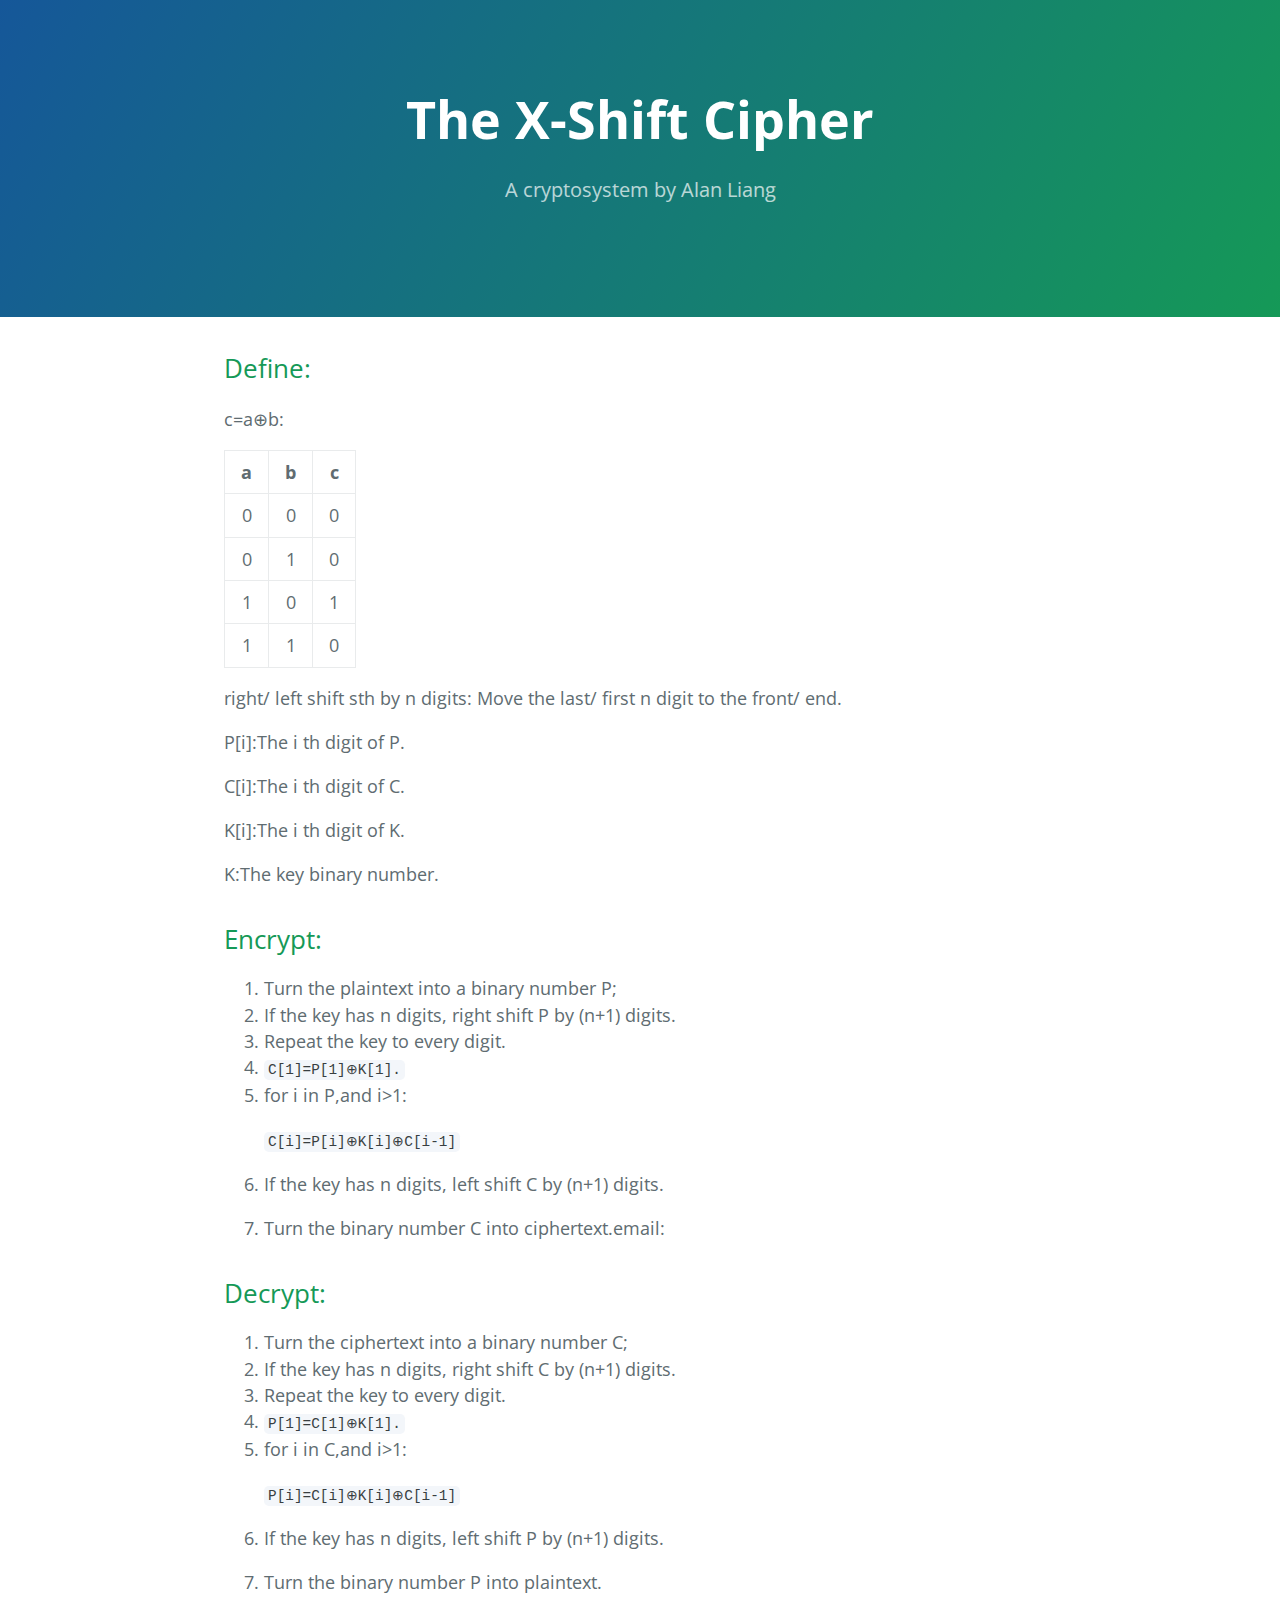
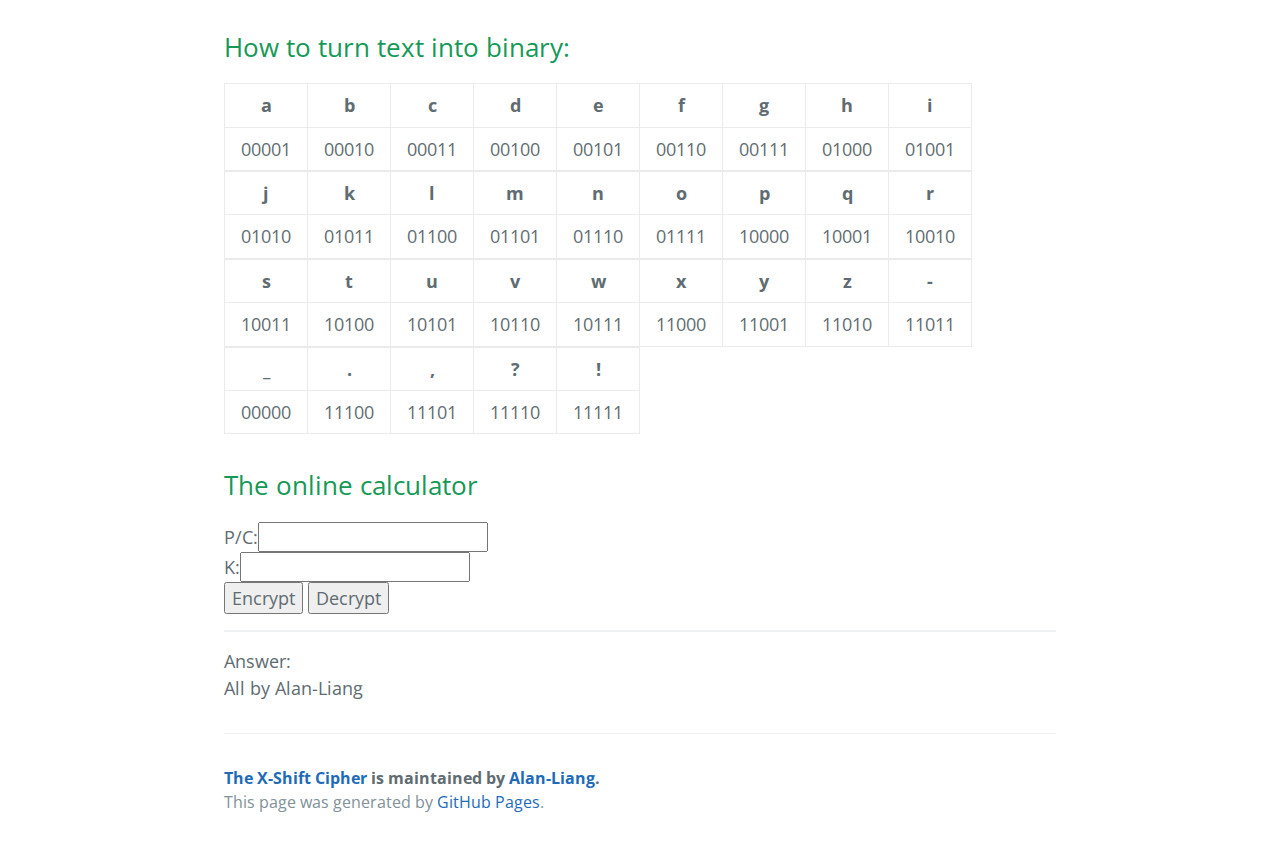
==== index.html @ 36de72b9 "Update index.html" ====
<!DOCTYPE html>
<html lang="en-us">
  <head>
    <meta charset="UTF-8">
    <title>The X-Shift Cipher by Alan-Liang</title>
    <meta name="viewport" content="width=device-width, initial-scale=1">
    <link rel="stylesheet" type="text/css" href="stylesheets/normalize.css" media="screen">
    <link href='https://fonts.googleapis.com/css?family=Open+Sans:400,700' rel='stylesheet' type='text/css'>
    <link rel="stylesheet" type="text/css" href="stylesheets/stylesheet.css" media="screen">
    <link rel="stylesheet" type="text/css" href="stylesheets/github-light.css" media="screen">
  </head>
  <body>
    <section class="page-header">
      <h1 class="project-name">The X-Shift Cipher</h1>
      <h2 class="project-tagline">A cryptosystem by Alan Liang</h2>
      

</section>
    <section class="main-content">
      <h2>
<a id="define" class="anchor" href="#define" aria-hidden="true"><span aria-hidden="true" class="octicon octicon-link"></span></a>Define:</h2>

<p>c=a⊕b:</p>

<table>
<thead>
<tr>
<th align="center">a</th>
<th align="center">b</th>
<th align="center">c</th>
</tr>
</thead>
<tbody>
<tr>
<td align="center">0</td>
<td align="center">0</td>
<td align="center">0</td>
</tr>
<tr>
<td align="center">0</td>
<td align="center">1</td>
<td align="center">0</td>
</tr>
<tr>
<td align="center">1</td>
<td align="center">0</td>
<td align="center">1</td>
</tr>
<tr>
<td align="center">1</td>
<td align="center">1</td>
<td align="center">0</td>
</tr>
</tbody>
</table>

<p>right/ left shift sth by n digits: Move the last/ first n digit to the front/ end.</p>

<p>P[i]:The i th digit of P.</p>

<p>C[i]:The i th digit of C.</p>

<p>K[i]:The i th digit of K.</p>

<p>K:The key binary number.</p>

<h2>
<a id="encrypt" class="anchor" href="#encrypt" aria-hidden="true"><span aria-hidden="true" class="octicon octicon-link"></span></a>Encrypt:</h2>

<ol>
<li>Turn the plaintext into a binary number P;</li>
<li>If the key has n digits, right shift P by (n+1) digits.</li>
<li>Repeat the key to every digit.</li>
<li><code>C[1]=P[1]⊕K[1].</code></li>
<li>
<p>for i in P,and i&gt;1:</p>

<p><code>C[i]=P[i]⊕K[i]⊕C[i-1]</code></p>
</li>
<li><p>If the key has n digits, left shift C by (n+1) digits.</p></li>
<li>Turn the binary number C into ciphertext.email: </li>
</ol>

<h2>
<a id="decrypt" class="anchor" href="#decrypt" aria-hidden="true"><span aria-hidden="true" class="octicon octicon-link"></span></a>Decrypt:</h2>

<ol>
<li>Turn the ciphertext into a binary number C;</li>
<li>If the key has n digits, right shift C by (n+1) digits.</li>
<li>Repeat the key to every digit.</li>
<li><code>P[1]=C[1]⊕K[1].</code></li>
<li>
<p>for i in C,and i&gt;1:</p>

<p><code>P[i]=C[i]⊕K[i]⊕C[i-1]</code></p>
</li>
<li><p>If the key has n digits, left shift P by (n+1) digits.</p></li>
<li>Turn the binary number P into plaintext.</li>
</ol>

<h2>
<a id="how-to-turn-text-into-binary" class="anchor" href="#how-to-turn-text-into-binary" aria-hidden="true"><span aria-hidden="true" class="octicon octicon-link"></span></a>How to turn text into binary:</h2>

<table>
<thead>
<tr>
<th align="center">a</th>
<th align="center">b</th>
<th align="center">c</th>
<th align="center">d</th>
<th align="center">e</th>
<th align="center">f</th>
<th align="center">g</th>
<th align="center">h</th>
<th align="center">i</th>
</tr>
</thead>
<tbody>
<tr>
<td align="center">00001</td>
<td align="center">00010</td>
<td align="center">00011</td>
<td align="center">00100</td>
<td align="center">00101</td>
<td align="center">00110</td>
<td align="center">00111</td>
<td align="center">01000</td>
<td align="center">01001</td>
</tr>
</tbody>
</table>

<table>
<thead>
<tr>
<th align="center">j</th>
<th align="center">k</th>
<th align="center">l</th>
<th align="center">m</th>
<th align="center">n</th>
<th align="center">o</th>
<th align="center">p</th>
<th align="center">q</th>
<th align="center">r</th>
</tr>
</thead>
<tbody>
<tr>
<td align="center">01010</td>
<td align="center">01011</td>
<td align="center">01100</td>
<td align="center">01101</td>
<td align="center">01110</td>
<td align="center">01111</td>
<td align="center">10000</td>
<td align="center">10001</td>
<td align="center">10010</td>
</tr>
</tbody>
</table>

<table>
<thead>
<tr>
<th align="center">s</th>
<th align="center">t</th>
<th align="center">u</th>
<th align="center">v</th>
<th align="center">w</th>
<th align="center">x</th>
<th align="center">y</th>
<th align="center">z</th>
<th align="center">-</th>
</tr>
</thead>
<tbody>
<tr>
<td align="center">10011</td>
<td align="center">10100</td>
<td align="center">10101</td>
<td align="center">10110</td>
<td align="center">10111</td>
<td align="center">11000</td>
<td align="center">11001</td>
<td align="center">11010</td>
<td align="center">11011</td>
</tr>
</tbody>
</table>

<table>
<thead>
<tr>
<th align="center">_</th>
<th align="center">.</th>
<th align="center">,</th>
<th align="center">?</th>
<th align="center">!</th>
</tr>
</thead>
<tbody>
<tr>
<td align="center">00000</td>
<td align="center">11100</td>
<td align="center">11101</td>
<td align="center">11110</td>
<td align="center">11111</td>
</tr>
</tbody>
</table>

<h2>
<a id="the-online-calculator" class="anchor" href="#the-online-calculator" aria-hidden="true"><span aria-hidden="true" class="octicon octicon-link"></span></a>The online calculator</h2>

P/C:<input id="ipta"><br />
K:<input id="iptb"><br />
<button id="enc">Encrypt</button>
<button id="dec">Decrypt</button><br /><hr />

Answer:
<br />
<span id="answ">
All by Alan-Liang
</span>

      <footer class="site-footer">
        <span class="site-footer-owner"><a href="https://github.com/Alan-Liang/crypto">The X-Shift Cipher</a> is maintained by <a href="https://github.com/Alan-Liang">Alan-Liang</a>.</span>

        <span class="site-footer-credits">This page was generated by <a href="https://pages.github.com">GitHub Pages</a>.</span>
      </footer>

    </section>

<script src="cryptocore.js">
</script>
  
  </body>
</html>
---- stylesheets/stylesheet.css ----
* {
  box-sizing: border-box; }

body {
  padding: 0;
  margin: 0;
  font-family: "Open Sans", "Helvetica Neue", Helvetica, Arial, sans-serif;
  font-size: 16px;
  line-height: 1.5;
  color: #606c71; }

a {
  color: #1e6bb8;
  text-decoration: none; }
  a:hover {
    text-decoration: underline; }

.btn {
  display: inline-block;
  margin-bottom: 1rem;
  color: rgba(255, 255, 255, 0.7);
  background-color: rgba(255, 255, 255, 0.08);
  border-color: rgba(255, 255, 255, 0.2);
  border-style: solid;
  border-width: 1px;
  border-radius: 0.3rem;
  transition: color 0.2s, background-color 0.2s, border-color 0.2s; }
  .btn + .btn {
    margin-left: 1rem; }

.btn:hover {
  color: rgba(255, 255, 255, 0.8);
  text-decoration: none;
  background-color: rgba(255, 255, 255, 0.2);
  border-color: rgba(255, 255, 255, 0.3); }

@media screen and (min-width: 64em) {
  .btn {
    padding: 0.75rem 1rem; } }

@media screen and (min-width: 42em) and (max-width: 64em) {
  .btn {
    padding: 0.6rem 0.9rem;
    font-size: 0.9rem; } }

@media screen and (max-width: 42em) {
  .btn {
    display: block;
    width: 100%;
    padding: 0.75rem;
    font-size: 0.9rem; }
    .btn + .btn {
      margin-top: 1rem;
      margin-left: 0; } }

.page-header {
  color: #fff;
  text-align: center;
  background-color: #159957;
  background-image: linear-gradient(120deg, #155799, #159957); }

@media screen and (min-width: 64em) {
  .page-header {
    padding: 5rem 6rem; } }

@media screen and (min-width: 42em) and (max-width: 64em) {
  .page-header {
    padding: 3rem 4rem; } }

@media screen and (max-width: 42em) {
  .page-header {
    padding: 2rem 1rem; } }

.project-name {
  margin-top: 0;
  margin-bottom: 0.1rem; }

@media screen and (min-width: 64em) {
  .project-name {
    font-size: 3.25rem; } }

@media screen and (min-width: 42em) and (max-width: 64em) {
  .project-name {
    font-size: 2.25rem; } }

@media screen and (max-width: 42em) {
  .project-name {
    font-size: 1.75rem; } }

.project-tagline {
  margin-bottom: 2rem;
  font-weight: normal;
  opacity: 0.7; }

@media screen and (min-width: 64em) {
  .project-tagline {
    font-size: 1.25rem; } }

@media screen and (min-width: 42em) and (max-width: 64em) {
  .project-tagline {
    font-size: 1.15rem; } }

@media screen and (max-width: 42em) {
  .project-tagline {
    font-size: 1rem; } }

.main-content :first-child {
  margin-top: 0; }
.main-content img {
  max-width: 100%; }
.main-content h1, .main-content h2, .main-content h3, .main-content h4, .main-content h5, .main-content h6 {
  margin-top: 2rem;
  margin-bottom: 1rem;
  font-weight: normal;
  color: #159957; }
.main-content p {
  margin-bottom: 1em; }
.main-content code {
  padding: 2px 4px;
  font-family: Consolas, "Liberation Mono", Menlo, Courier, monospace;
  font-size: 0.9rem;
  color: #383e41;
  background-color: #f3f6fa;
  border-radius: 0.3rem; }
.main-content pre {
  padding: 0.8rem;
  margin-top: 0;
  margin-bottom: 1rem;
  font: 1rem Consolas, "Liberation Mono", Menlo, Courier, monospace;
  color: #567482;
  word-wrap: normal;
  background-color: #f3f6fa;
  border: solid 1px #dce6f0;
  border-radius: 0.3rem; }
  .main-content pre > code {
    padding: 0;
    margin: 0;
    font-size: 0.9rem;
    color: #567482;
    word-break: normal;
    white-space: pre;
    background: transparent;
    border: 0; }
.main-content .highlight {
  margin-bottom: 1rem; }
  .main-content .highlight pre {
    margin-bottom: 0;
    word-break: normal; }
.main-content .highlight pre, .main-content pre {
  padding: 0.8rem;
  overflow: auto;
  font-size: 0.9rem;
  line-height: 1.45;
  border-radius: 0.3rem; }
.main-content pre code, .main-content pre tt {
  display: inline;
  max-width: initial;
  padding: 0;
  margin: 0;
  overflow: initial;
  line-height: inherit;
  word-wrap: normal;
  background-color: transparent;
  border: 0; }
  .main-content pre code:before, .main-content pre code:after, .main-content pre tt:before, .main-content pre tt:after {
    content: normal; }
.main-content ul, .main-content ol {
  margin-top: 0; }
.main-content blockquote {
  padding: 0 1rem;
  margin-left: 0;
  color: #819198;
  border-left: 0.3rem solid #dce6f0; }
  .main-content blockquote > :first-child {
    margin-top: 0; }
  .main-content blockquote > :last-child {
    margin-bottom: 0; }
.main-content table {
  display: block;
  width: 100%;
  overflow: auto;
  word-break: normal;
  word-break: keep-all; }
  .main-content table th {
    font-weight: bold; }
  .main-content table th, .main-content table td {
    padding: 0.5rem 1rem;
    border: 1px solid #e9ebec; }
.main-content dl {
  padding: 0; }
  .main-content dl dt {
    padding: 0;
    margin-top: 1rem;
    font-size: 1rem;
    font-weight: bold; }
  .main-content dl dd {
    padding: 0;
    margin-bottom: 1rem; }
.main-content hr {
  height: 2px;
  padding: 0;
  margin: 1rem 0;
  background-color: #eff0f1;
  border: 0; }

@media screen and (min-width: 64em) {
  .main-content {
    max-width: 64rem;
    padding: 2rem 6rem;
    margin: 0 auto;
    font-size: 1.1rem; } }

@media screen and (min-width: 42em) and (max-width: 64em) {
  .main-content {
    padding: 2rem 4rem;
    font-size: 1.1rem; } }

@media screen and (max-width: 42em) {
  .main-content {
    padding: 2rem 1rem;
    font-size: 1rem; } }

.site-footer {
  padding-top: 2rem;
  margin-top: 2rem;
  border-top: solid 1px #eff0f1; }

.site-footer-owner {
  display: block;
  font-weight: bold; }

.site-footer-credits {
  color: #819198; }

@media screen and (min-width: 64em) {
  .site-footer {
    font-size: 1rem; } }

@media screen and (min-width: 42em) and (max-width: 64em) {
  .site-footer {
    font-size: 1rem; } }

@media screen and (max-width: 42em) {
  .site-footer {
    font-size: 0.9rem; } }
---- stylesheets/github-light.css ----
/*
The MIT License (MIT)

Copyright (c) 2016 GitHub, Inc.

Permission is hereby granted, free of charge, to any person obtaining a copy
of this software and associated documentation files (the "Software"), to deal
in the Software without restriction, including without limitation the rights
to use, copy, modify, merge, publish, distribute, sublicense, and/or sell
copies of the Software, and to permit persons to whom the Software is
furnished to do so, subject to the following conditions:

The above copyright notice and this permission notice shall be included in all
copies or substantial portions of the Software.

THE SOFTWARE IS PROVIDED "AS IS", WITHOUT WARRANTY OF ANY KIND, EXPRESS OR
IMPLIED, INCLUDING BUT NOT LIMITED TO THE WARRANTIES OF MERCHANTABILITY,
FITNESS FOR A PARTICULAR PURPOSE AND NONINFRINGEMENT. IN NO EVENT SHALL THE
AUTHORS OR COPYRIGHT HOLDERS BE LIABLE FOR ANY CLAIM, DAMAGES OR OTHER
LIABILITY, WHETHER IN AN ACTION OF CONTRACT, TORT OR OTHERWISE, ARISING FROM,
OUT OF OR IN CONNECTION WITH THE SOFTWARE OR THE USE OR OTHER DEALINGS IN THE
SOFTWARE.

*/

.pl-c /* comment */ {
  color: #969896;
}

.pl-c1 /* constant, variable.other.constant, support, meta.property-name, support.constant, support.variable, meta.module-reference, markup.raw, meta.diff.header */,
.pl-s .pl-v /* string variable */ {
  color: #0086b3;
}

.pl-e /* entity */,
.pl-en /* entity.name */ {
  color: #795da3;
}

.pl-smi /* variable.parameter.function, storage.modifier.package, storage.modifier.import, storage.type.java, variable.other */,
.pl-s .pl-s1 /* string source */ {
  color: #333;
}

.pl-ent /* entity.name.tag */ {
  color: #63a35c;
}

.pl-k /* keyword, storage, storage.type */ {
  color: #a71d5d;
}

.pl-s /* string */,
.pl-pds /* punctuation.definition.string, string.regexp.character-class */,
.pl-s .pl-pse .pl-s1 /* string punctuation.section.embedded source */,
.pl-sr /* string.regexp */,
.pl-sr .pl-cce /* string.regexp constant.character.escape */,
.pl-sr .pl-sre /* string.regexp source.ruby.embedded */,
.pl-sr .pl-sra /* string.regexp string.regexp.arbitrary-repitition */ {
  color: #183691;
}

.pl-v /* variable */ {
  color: #ed6a43;
}

.pl-id /* invalid.deprecated */ {
  color: #b52a1d;
}

.pl-ii /* invalid.illegal */ {
  color: #f8f8f8;
  background-color: #b52a1d;
}

.pl-sr .pl-cce /* string.regexp constant.character.escape */ {
  font-weight: bold;
  color: #63a35c;
}

.pl-ml /* markup.list */ {
  color: #693a17;
}

.pl-mh /* markup.heading */,
.pl-mh .pl-en /* markup.heading entity.name */,
.pl-ms /* meta.separator */ {
  font-weight: bold;
  color: #1d3e81;
}

.pl-mq /* markup.quote */ {
  color: #008080;
}

.pl-mi /* markup.italic */ {
  font-style: italic;
  color: #333;
}

.pl-mb /* markup.bold */ {
  font-weight: bold;
  color: #333;
}

.pl-md /* markup.deleted, meta.diff.header.from-file */ {
  color: #bd2c00;
  background-color: #ffecec;
}

.pl-mi1 /* markup.inserted, meta.diff.header.to-file */ {
  color: #55a532;
  background-color: #eaffea;
}

.pl-mdr /* meta.diff.range */ {
  font-weight: bold;
  color: #795da3;
}

.pl-mo /* meta.output */ {
  color: #1d3e81;
}
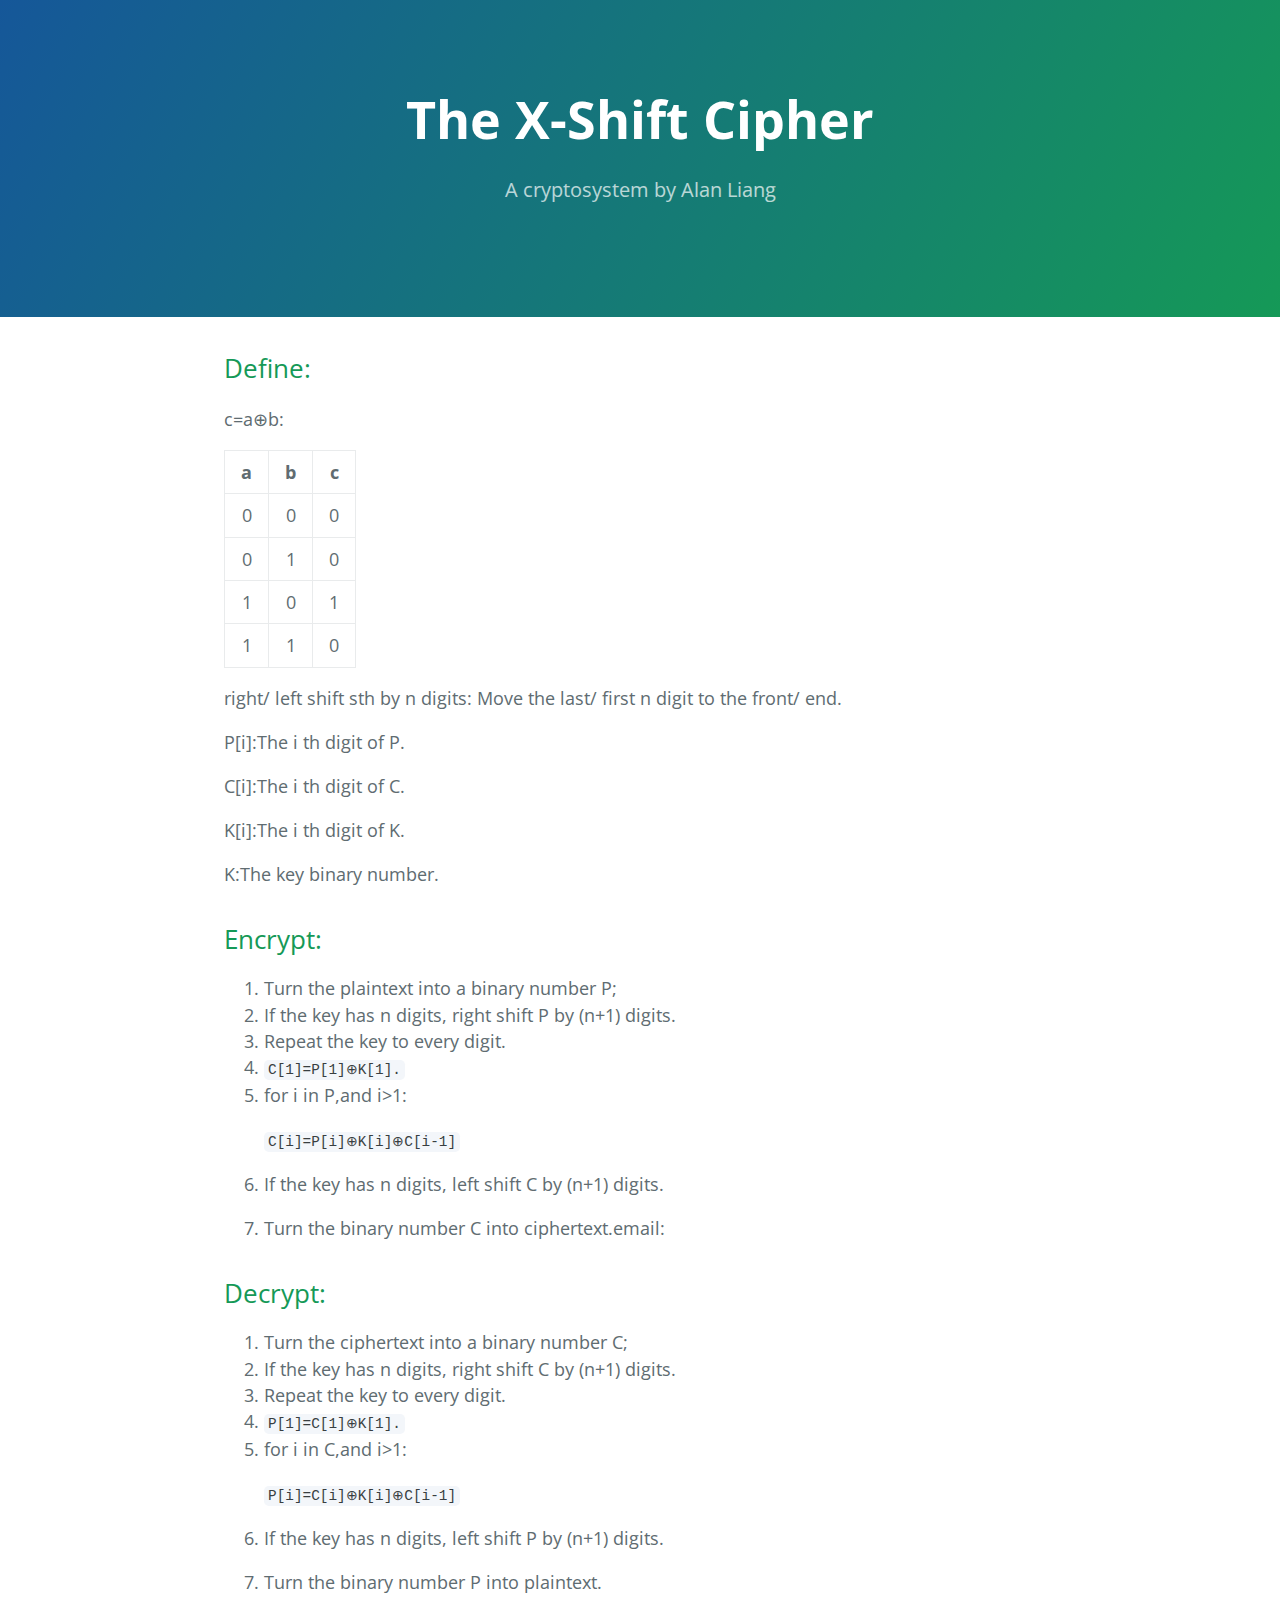
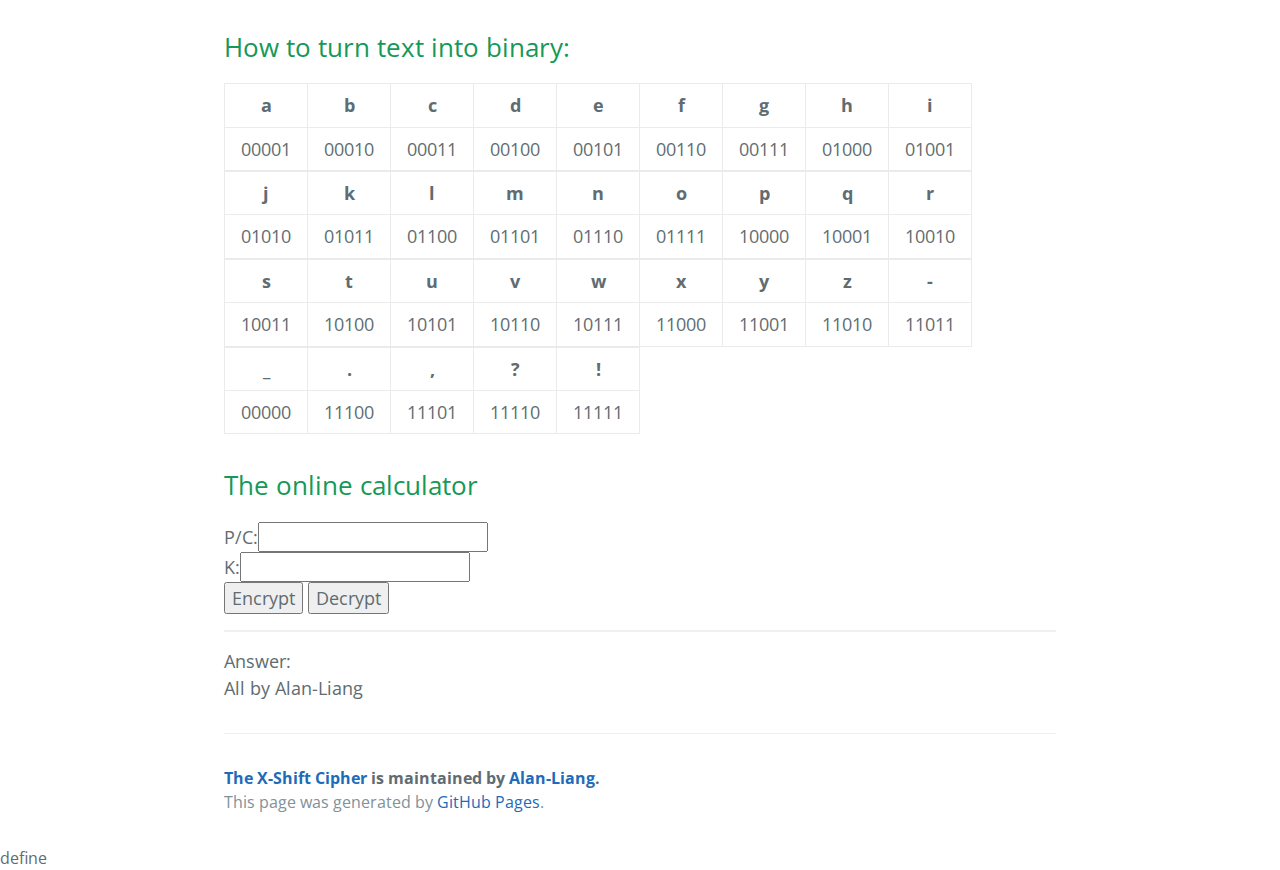
==== commit 0bacc9d5: "Update index.html" ====
--- a/index.html
+++ b/index.html
@@ -3,7 +3,7 @@
   <head>
     <meta charset="UTF-8">
     <title>The X-Shift Cipher by Alan-Liang</title>
-    <meta name="viewport" content="width=device-width, initial-scale=1">
+    <meta name="viewport" content="width=670, initial-scale=1">
     <link rel="stylesheet" type="text/css" href="stylesheets/normalize.css" media="screen">
     <link href='https://fonts.googleapis.com/css?family=Open+Sans:400,700' rel='stylesheet' type='text/css'>
     <link rel="stylesheet" type="text/css" href="stylesheets/stylesheet.css" media="screen">
@@ -236,3 +236,4 @@
   
   </body>
 </html>
+define
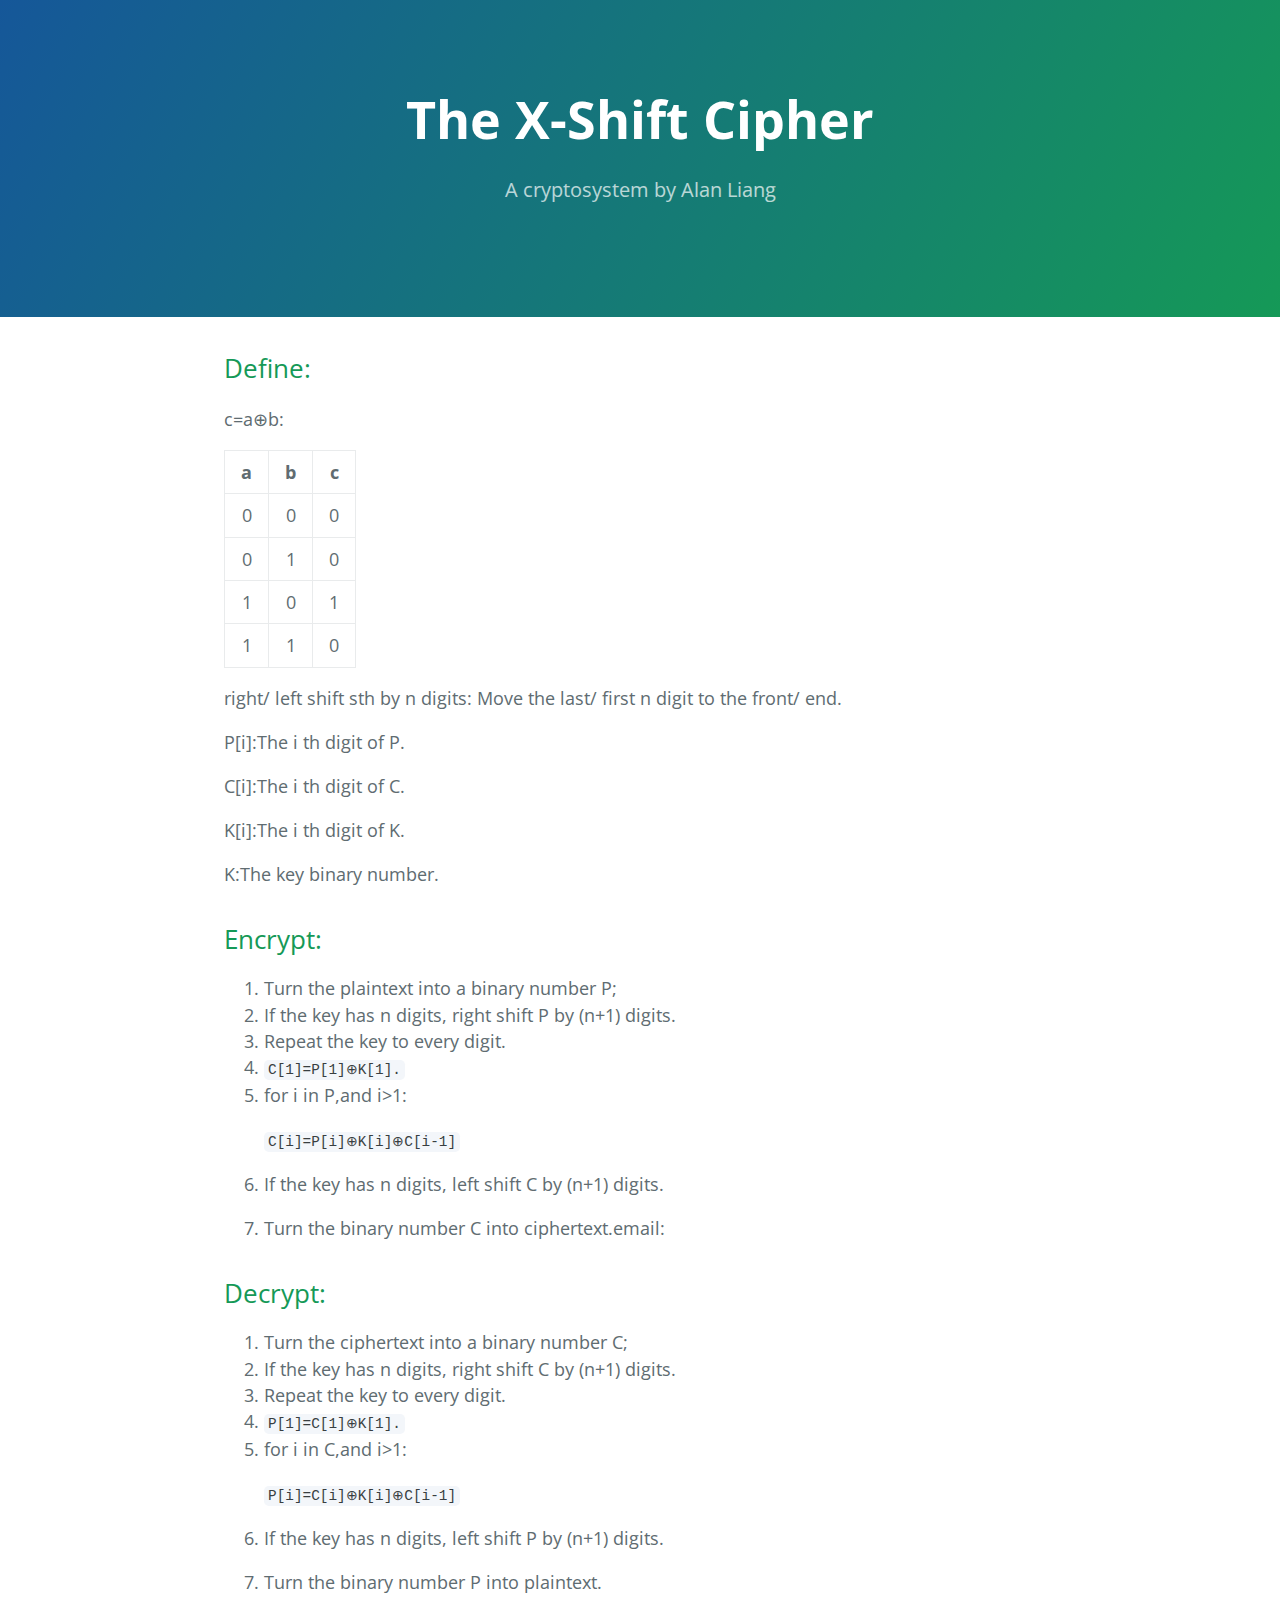
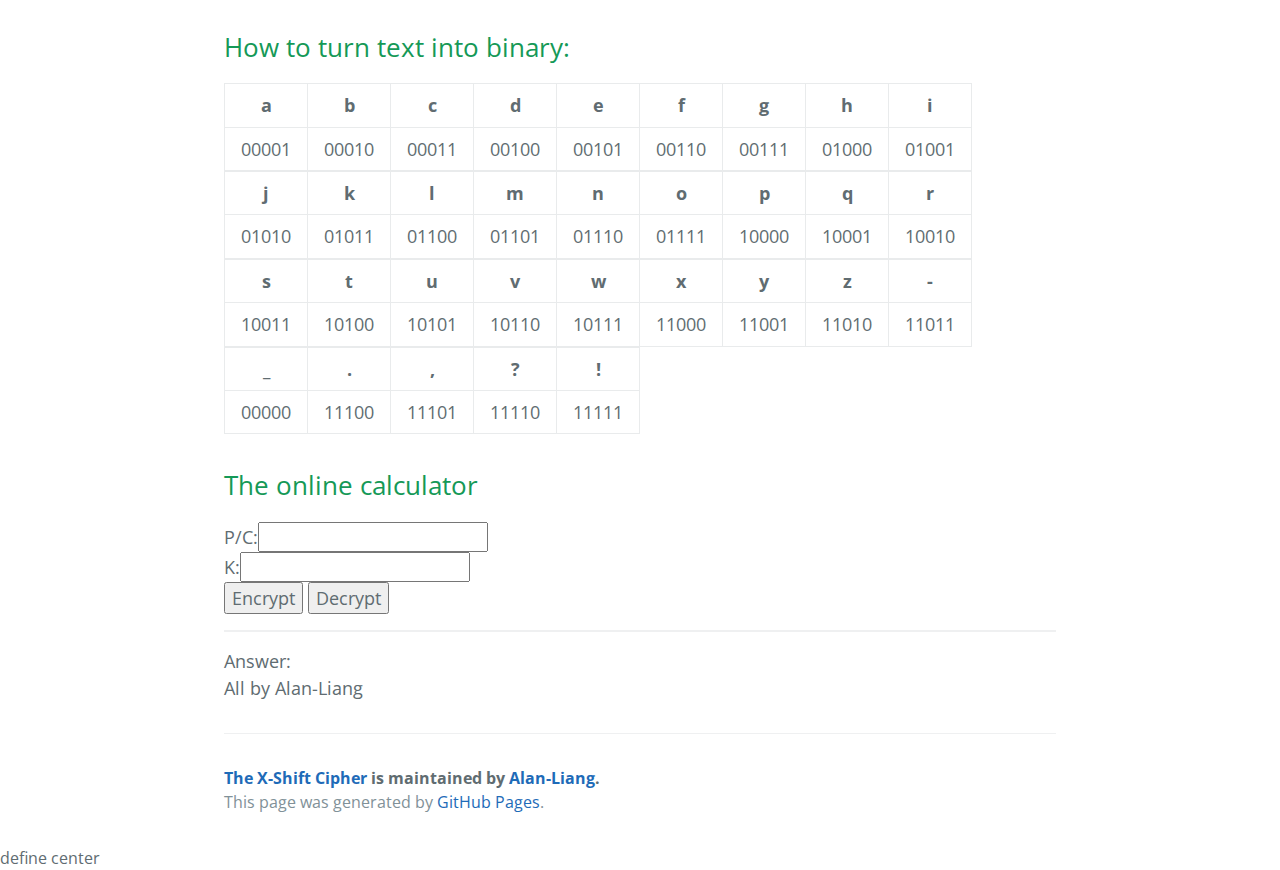
==== commit 40b96ede: "Update index.html" ====
--- a/index.html
+++ b/index.html
@@ -3,7 +3,7 @@
   <head>
     <meta charset="UTF-8">
     <title>The X-Shift Cipher by Alan-Liang</title>
-    <meta name="viewport" content="width=670, initial-scale=1">
+    <meta name="viewport" content="width=700, initial-scale=1.5">
     <link rel="stylesheet" type="text/css" href="stylesheets/normalize.css" media="screen">
     <link href='https://fonts.googleapis.com/css?family=Open+Sans:400,700' rel='stylesheet' type='text/css'>
     <link rel="stylesheet" type="text/css" href="stylesheets/stylesheet.css" media="screen">
@@ -237,3 +237,4 @@
   </body>
 </html>
 define
+center
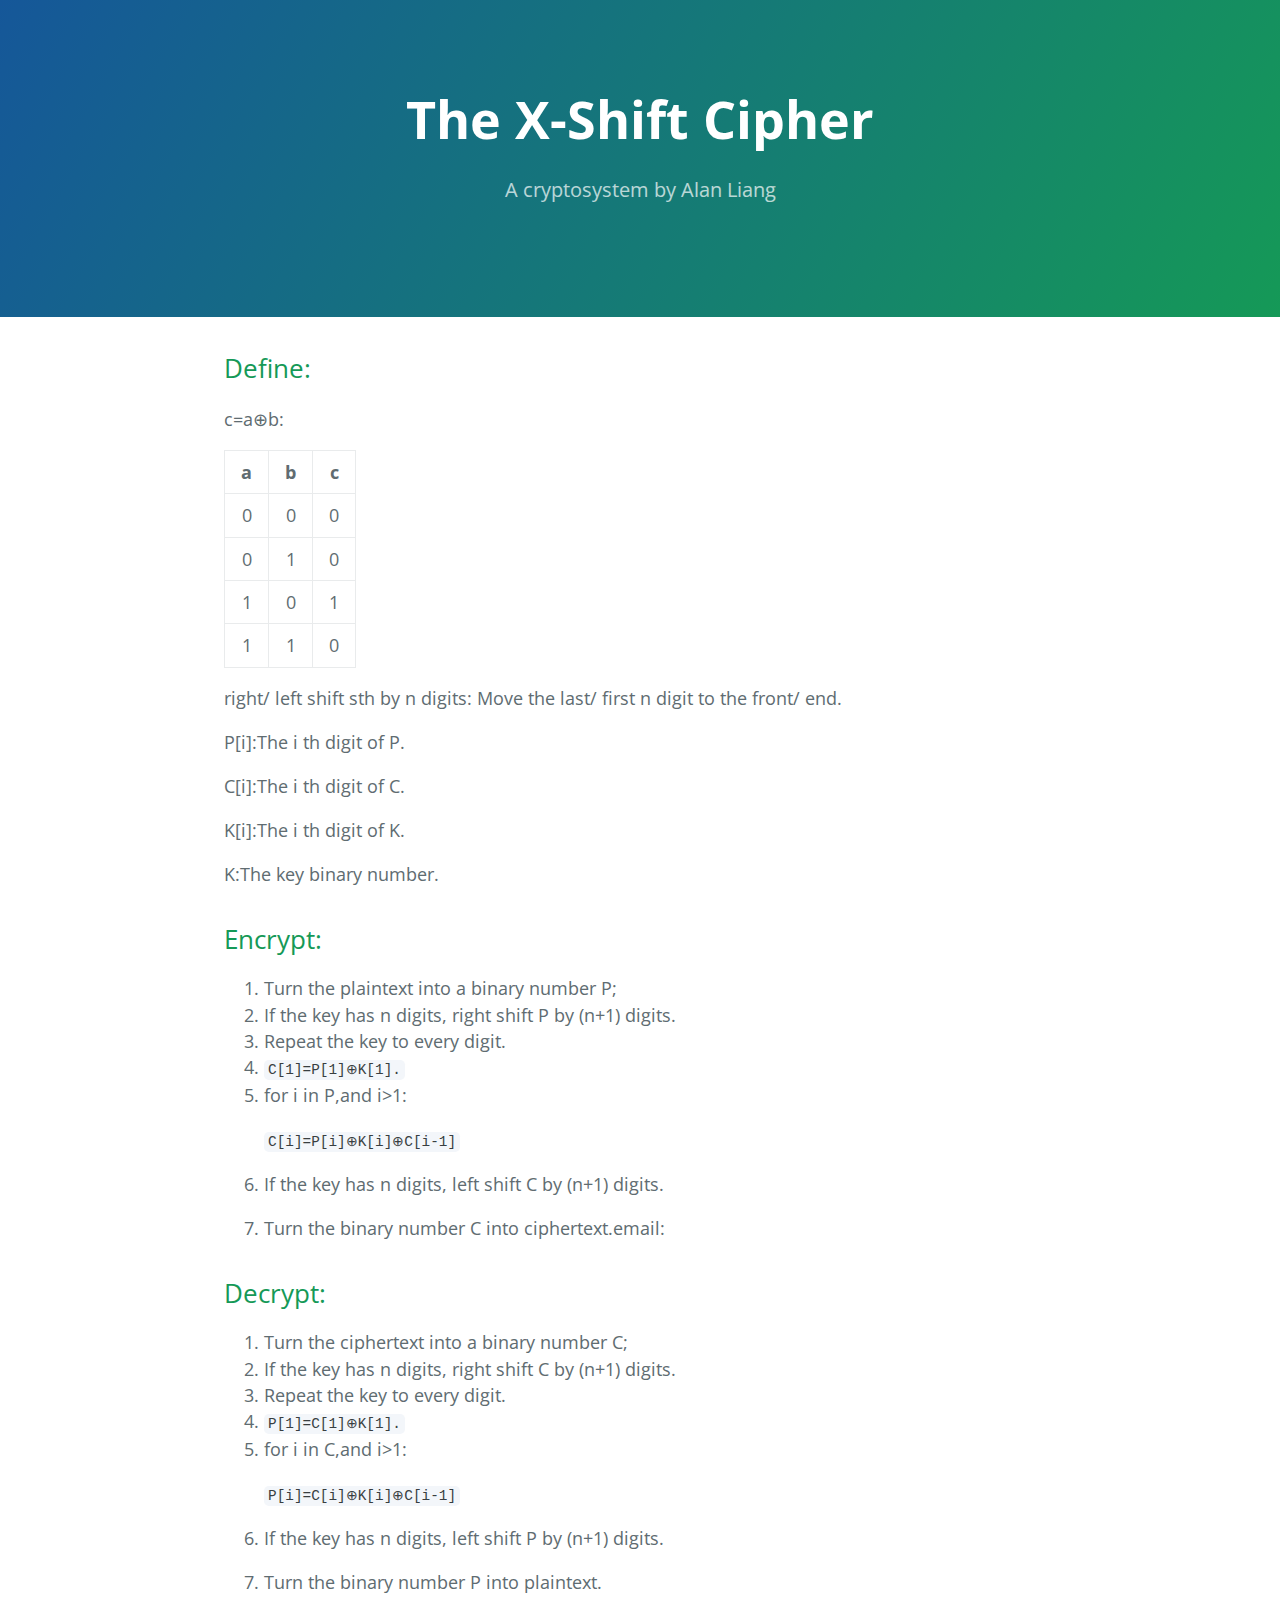
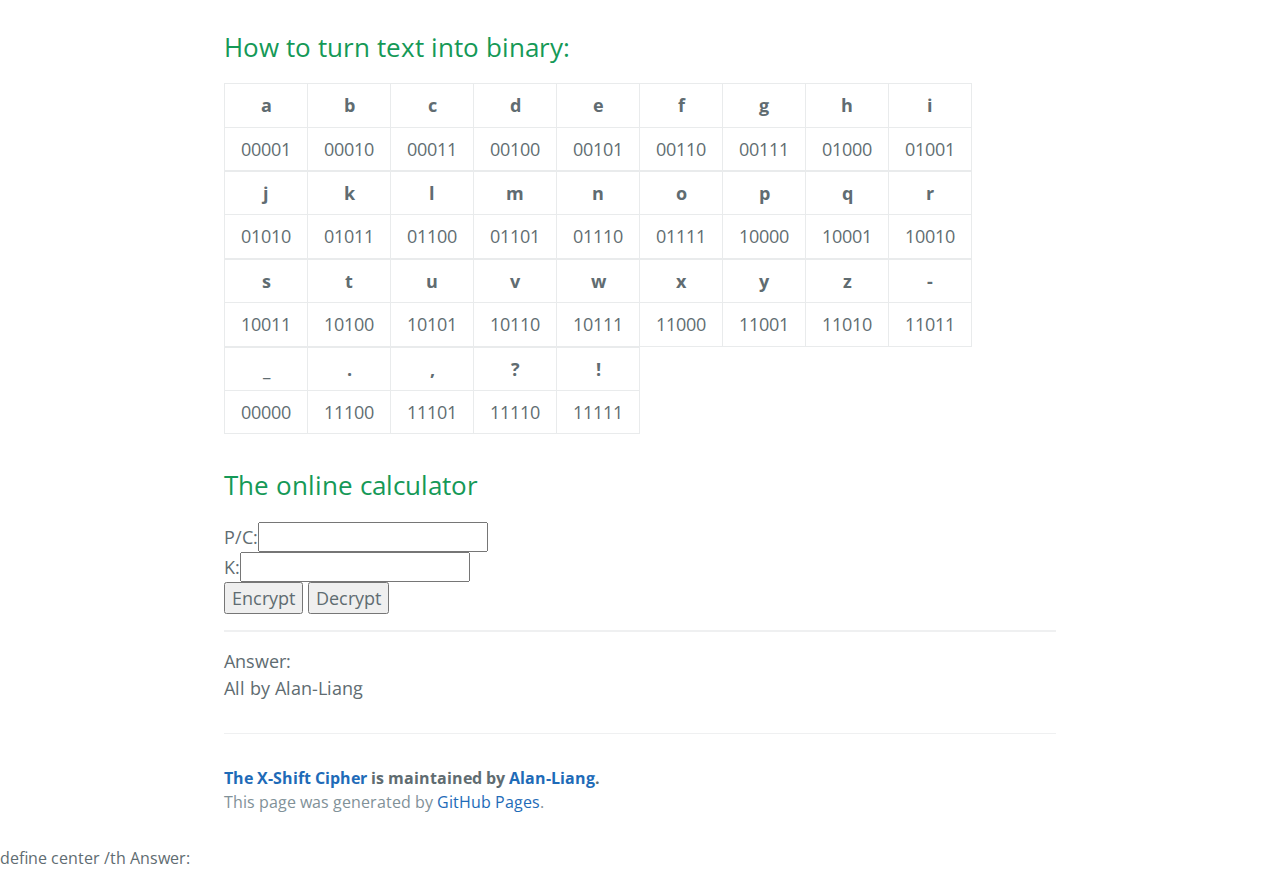
==== commit dc39547a: "Update index.html" ====
--- a/index.html
+++ b/index.html
@@ -3,7 +3,7 @@
   <head>
     <meta charset="UTF-8">
     <title>The X-Shift Cipher by Alan-Liang</title>
-    <meta name="viewport" content="width=700, initial-scale=1.5">
+    <!--meta name="viewport" content="width=700, initial-scale=0.5"-->
     <link rel="stylesheet" type="text/css" href="stylesheets/normalize.css" media="screen">
     <link href='https://fonts.googleapis.com/css?family=Open+Sans:400,700' rel='stylesheet' type='text/css'>
     <link rel="stylesheet" type="text/css" href="stylesheets/stylesheet.css" media="screen">
@@ -238,3 +238,6 @@
 </html>
 define
 center
+/th
+
+Answer:
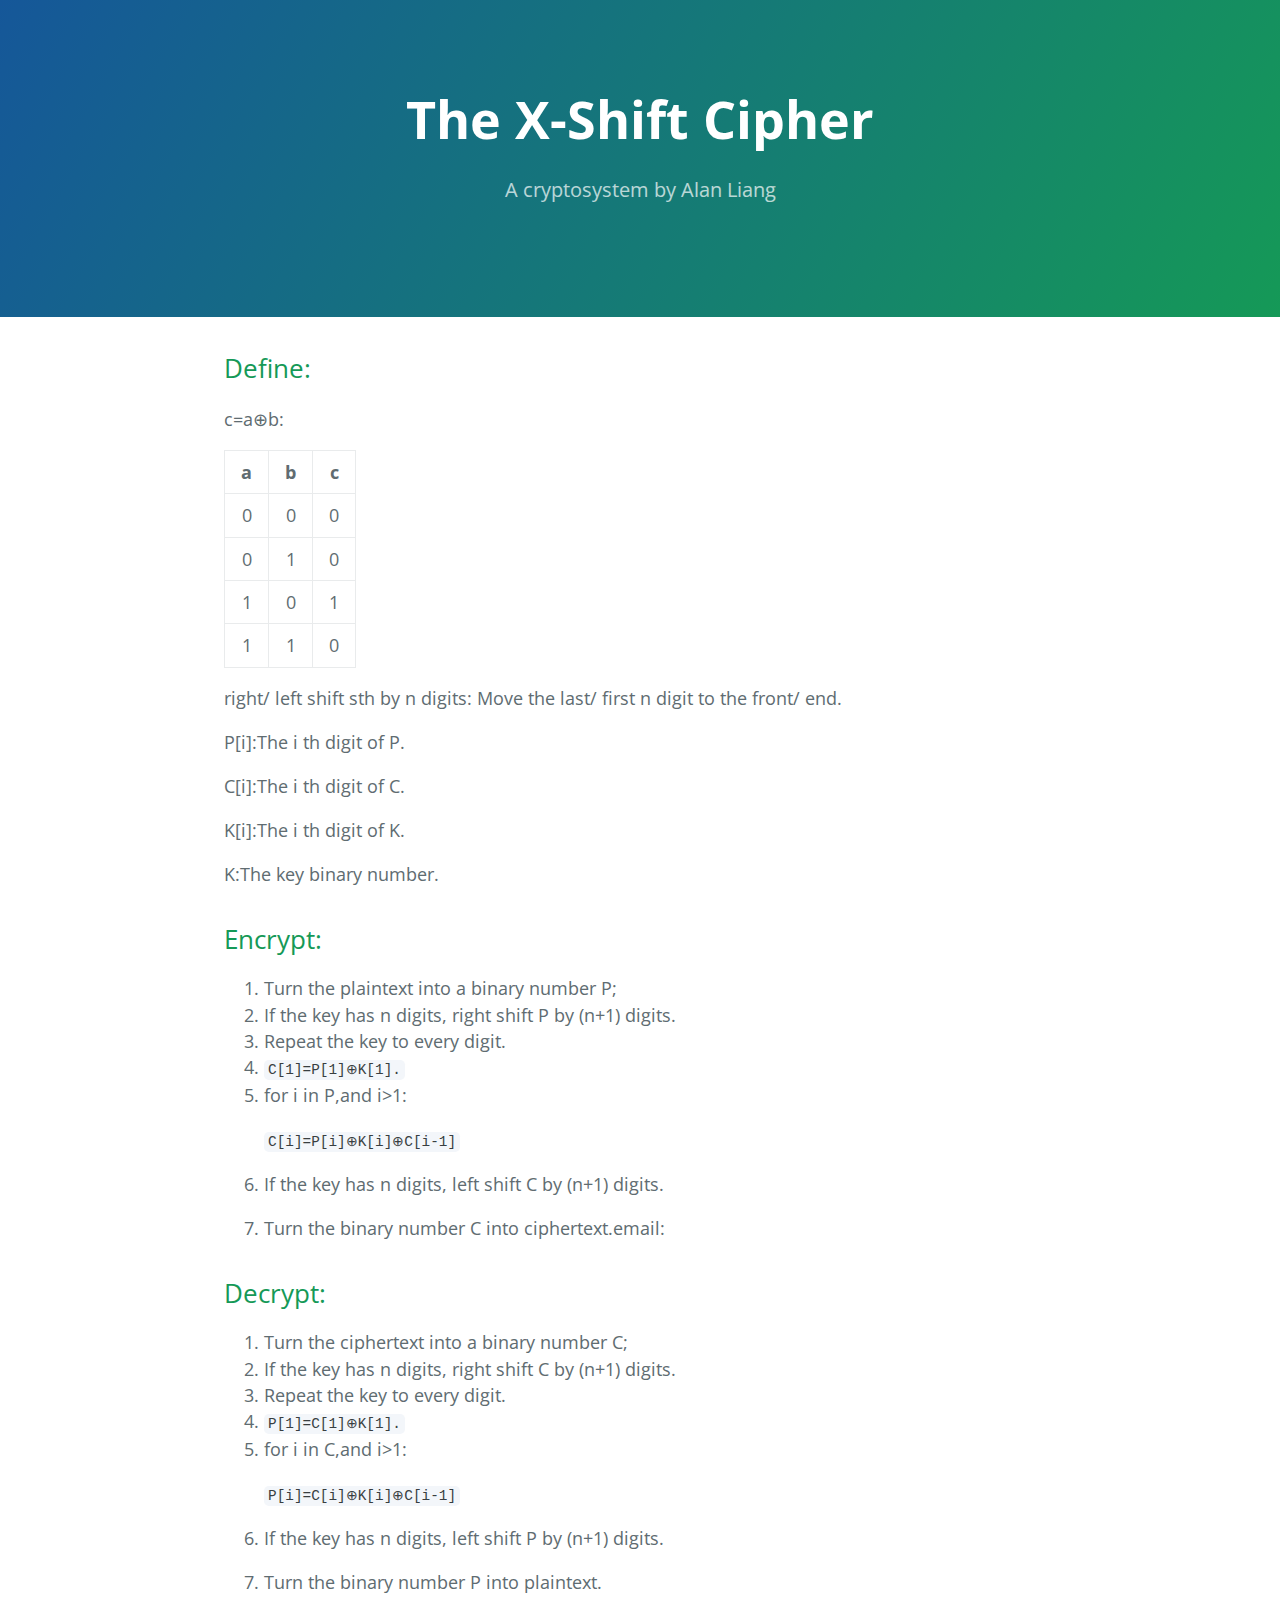
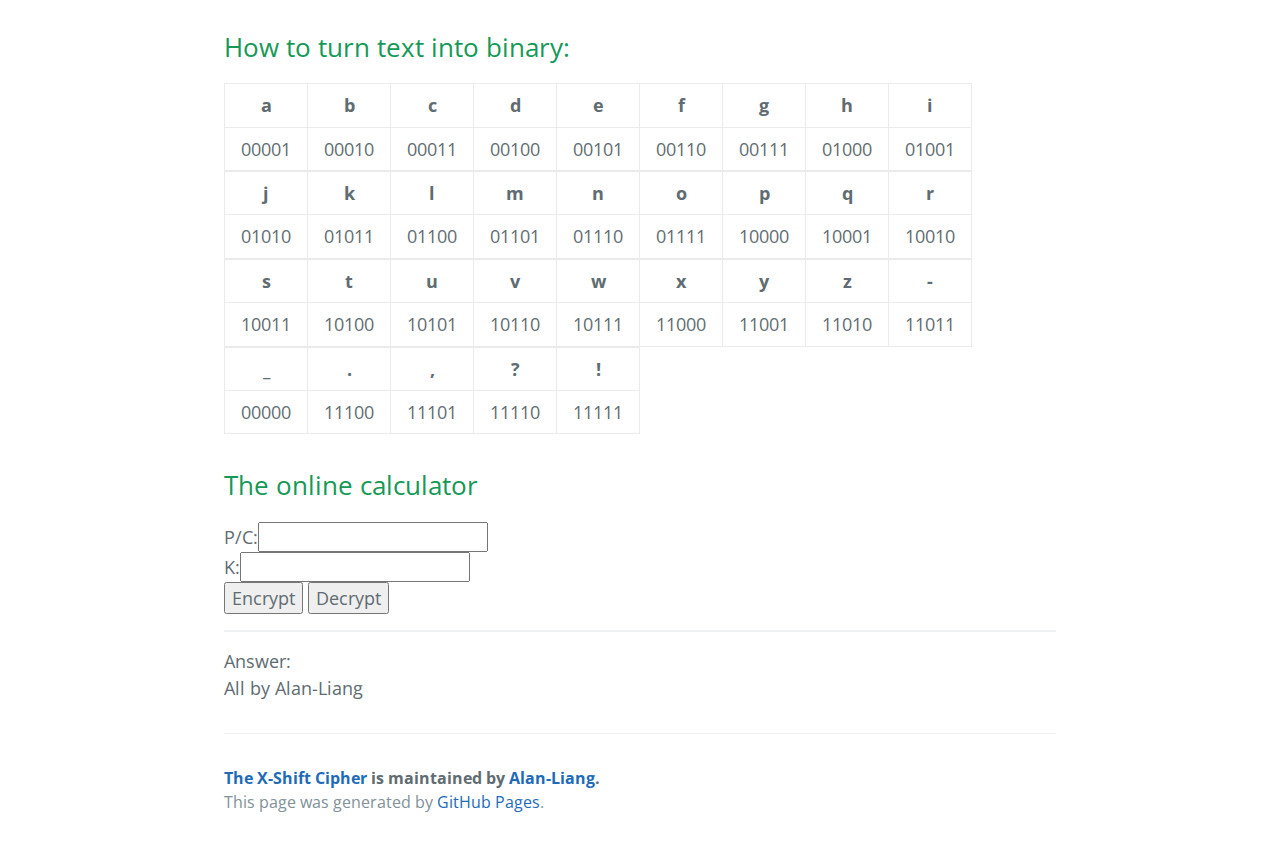
==== commit a66423cb: "Update index.html" ====
--- a/index.html
+++ b/index.html
@@ -236,8 +236,3 @@
   
   </body>
 </html>
-define
-center
-/th
-
-Answer:
--- a/stylesheets/stylesheet.css
+++ b/stylesheets/stylesheet.css
@@ -65,11 +65,14 @@
 
 @media screen and (min-width: 42em) and (max-width: 64em) {
   .page-header {
-    padding: 3rem 4rem; } }
+    padding: 3rem 4rem;
+    border-left:100px;
+    text-align:left; } }
 
 @media screen and (max-width: 42em) {
   .page-header {
-    padding: 2rem 1rem; } }
+    padding: 2rem 1rem;
+    text-align:left; } }
 
 .project-name {
   margin-top: 0;
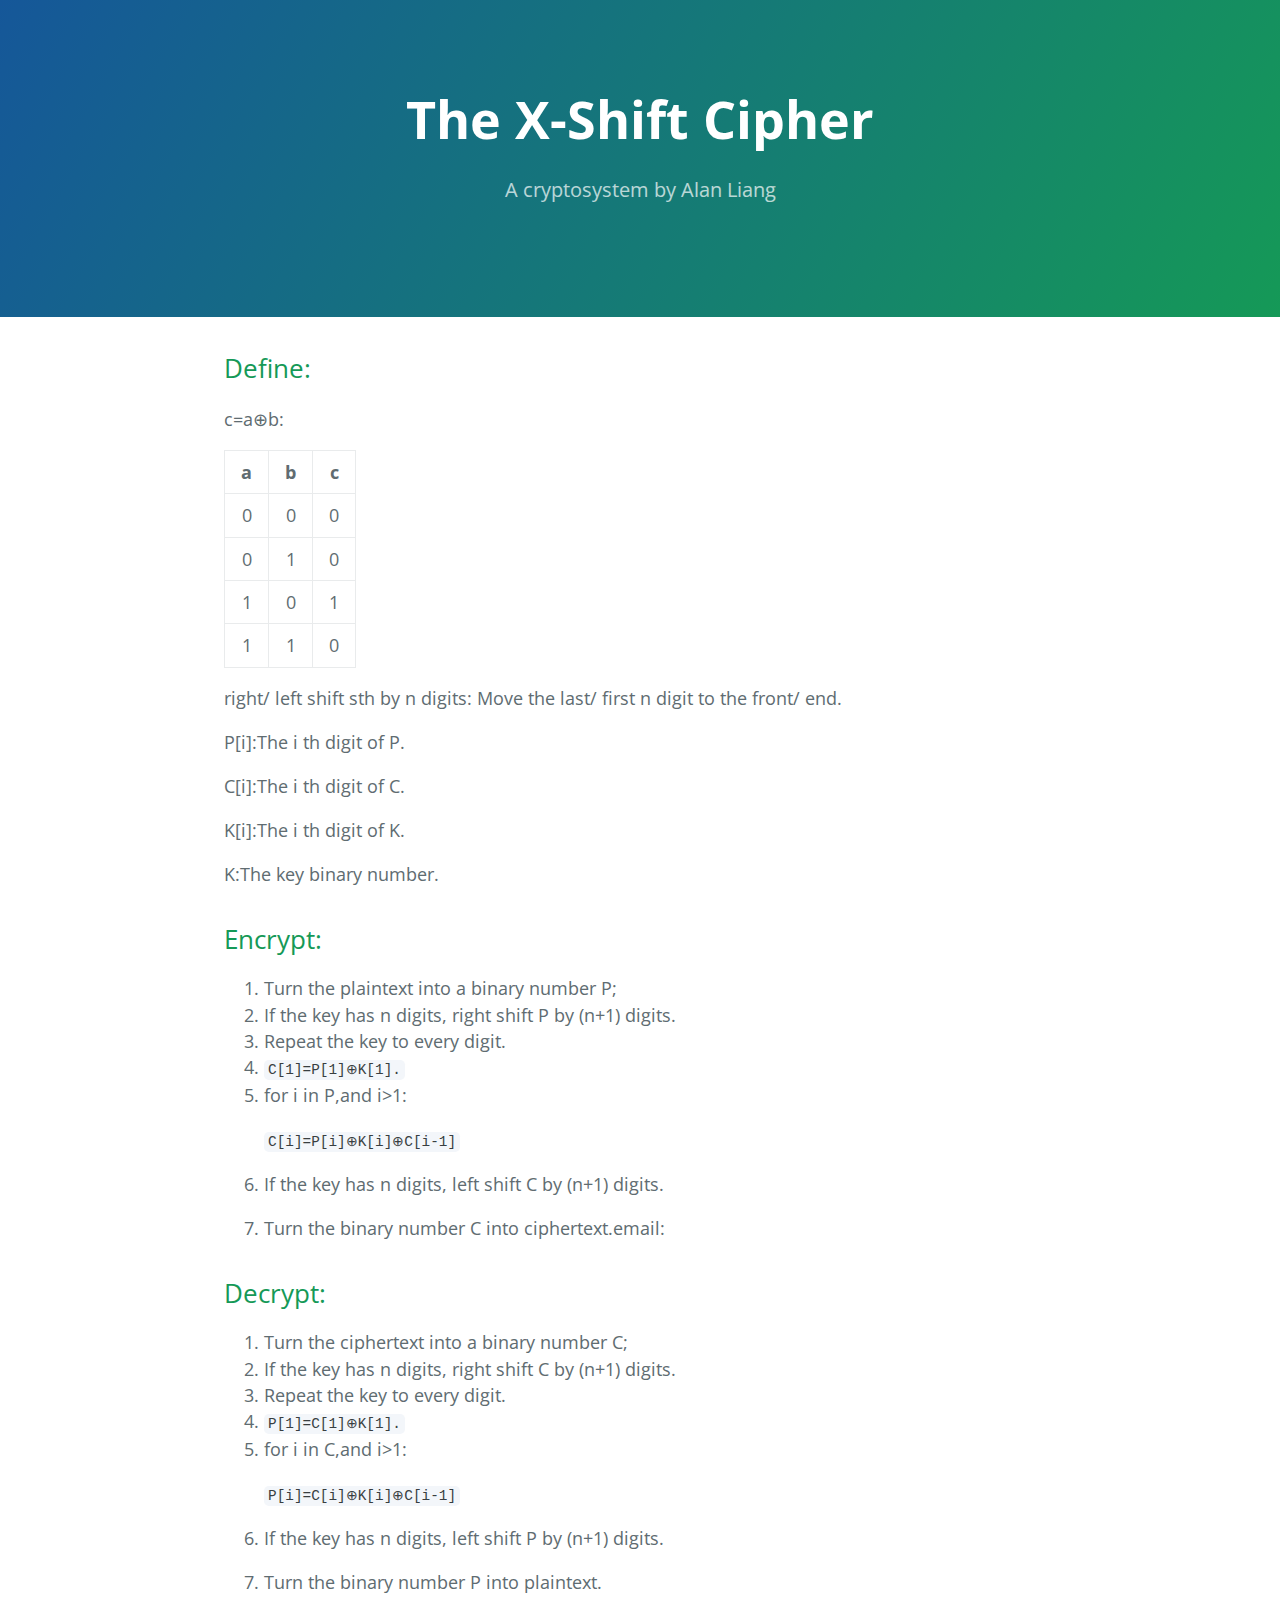
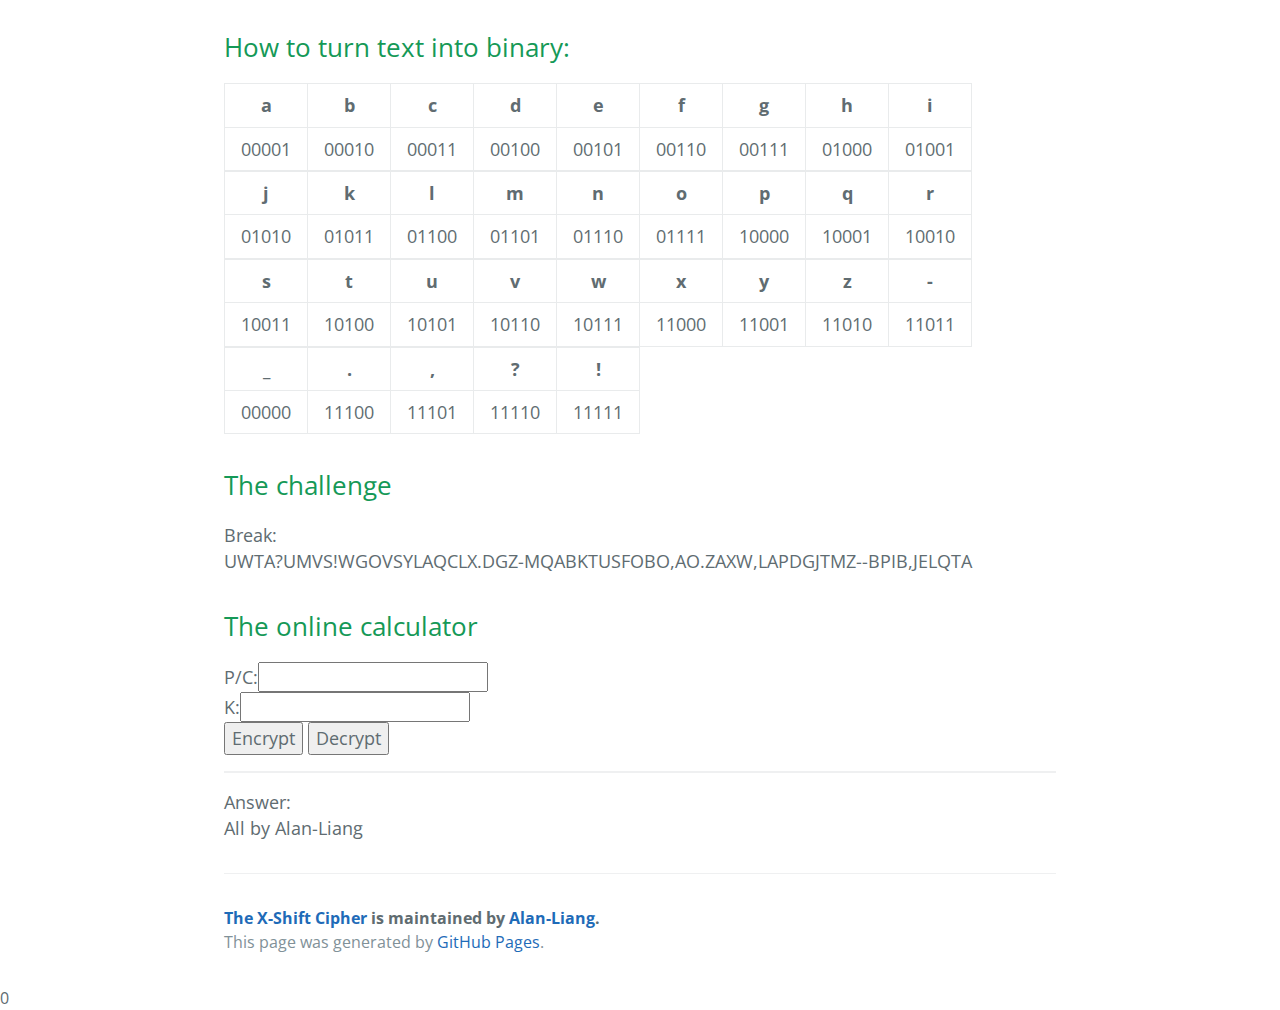
==== commit 62616854: "Update index.html" ====
--- a/index.html
+++ b/index.html
@@ -208,6 +208,11 @@
 </tr>
 </tbody>
 </table>
+ <h2>
+<a id="the-challenge" class="anchor" href="#the-challenge" aria-hidden="true"><span aria-hidden="true" class="octicon octicon-link"></span></a>The challenge</h2>
+Break:
+<br /> 
+ UWTA?UMVS!WGOVSYLAQCLX.DGZ-MQABKTUSFOBO,AO.ZAXW,LAPDGJTMZ--BPIB,JELQTA 
 
 <h2>
 <a id="the-online-calculator" class="anchor" href="#the-online-calculator" aria-hidden="true"><span aria-hidden="true" class="octicon octicon-link"></span></a>The online calculator</h2>
@@ -236,3 +241,4 @@
   
   </body>
 </html>
+0
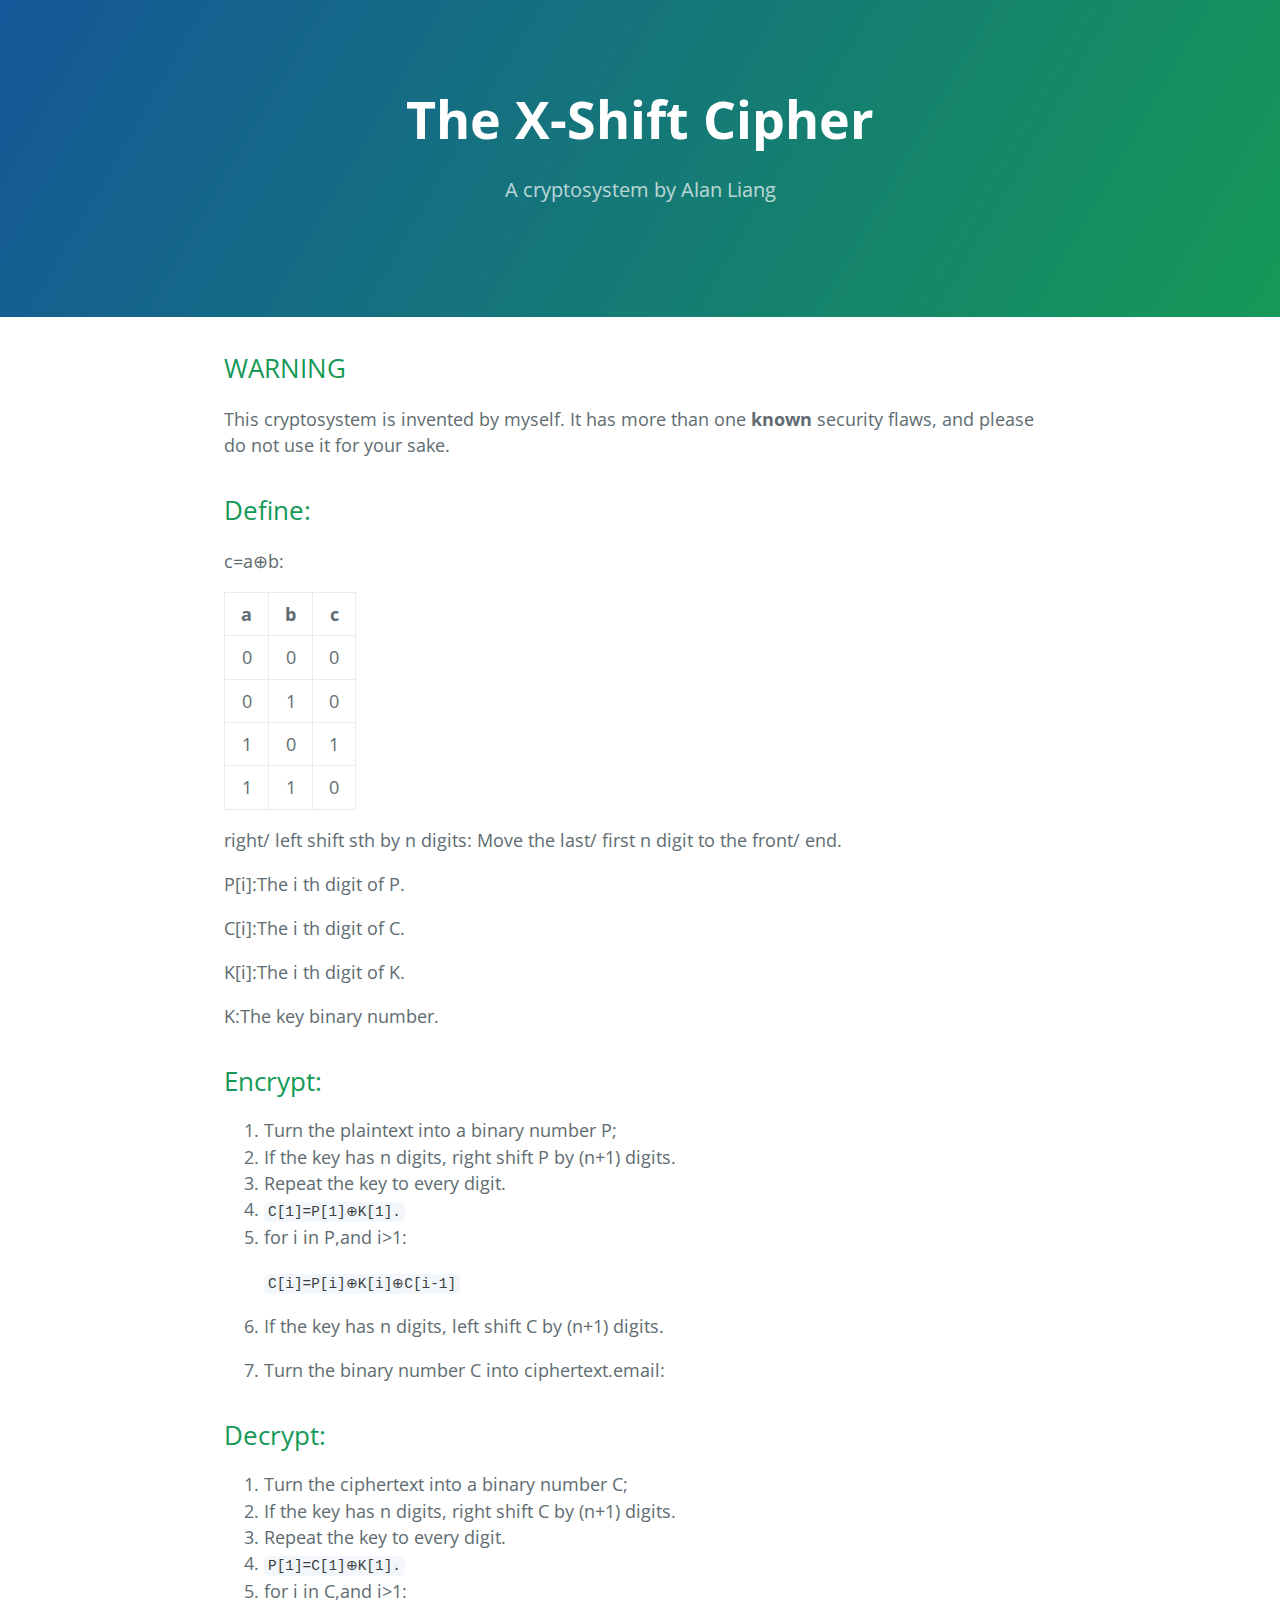
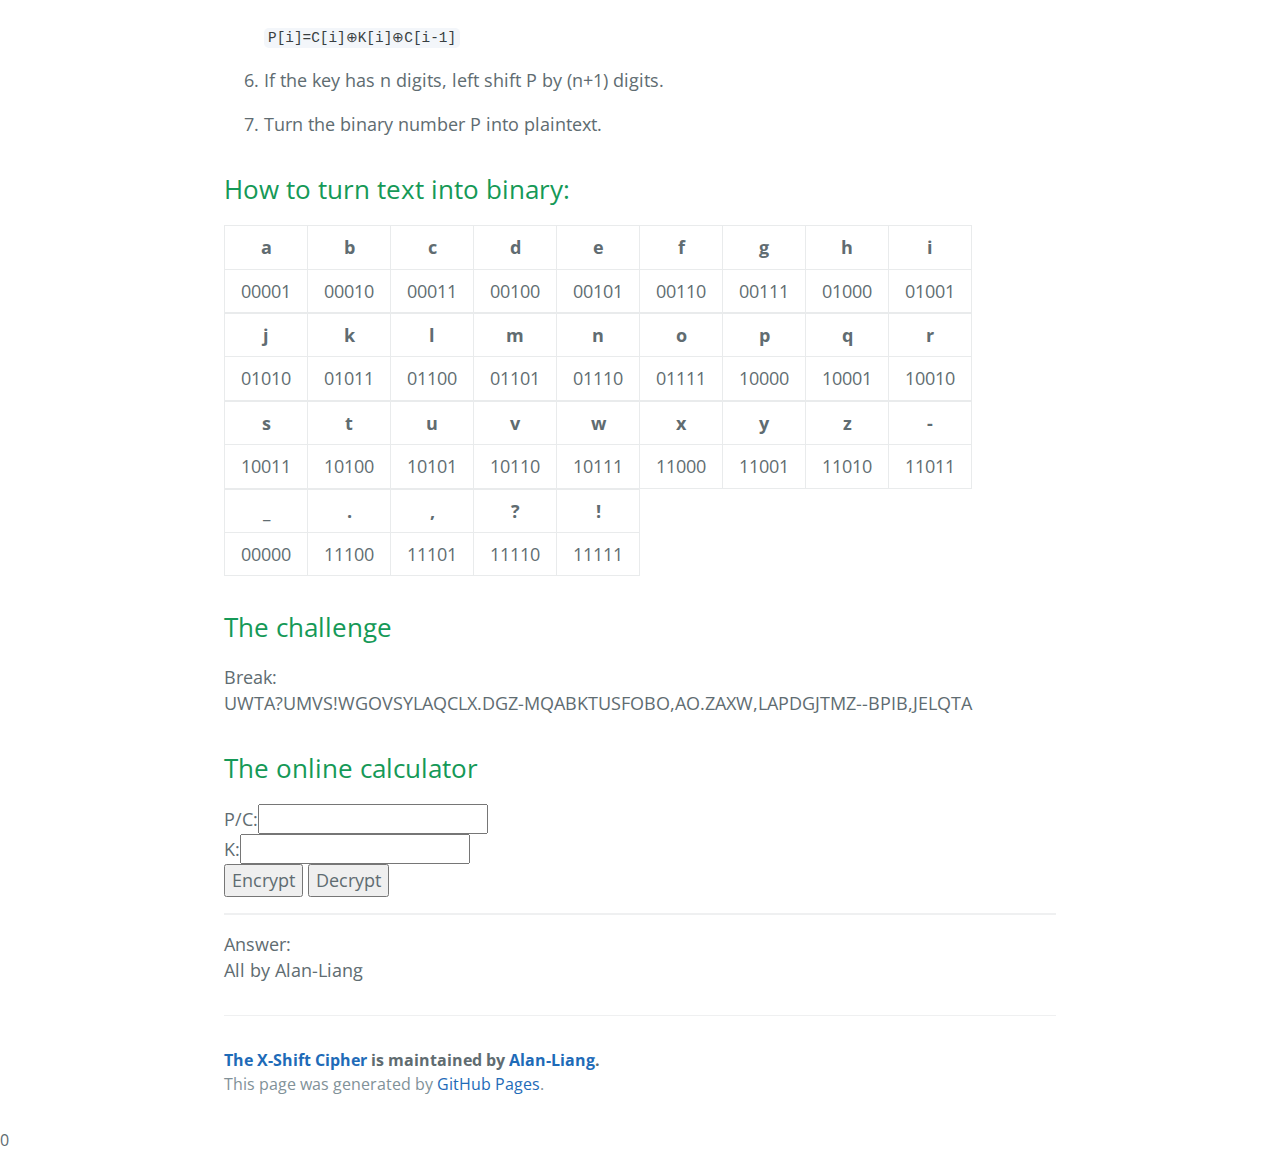
==== commit 986c9197: "add warning" ====
--- a/index.html
+++ b/index.html
@@ -17,6 +17,8 @@
 
 </section>
     <section class="main-content">
+      <h2>WARNING</h2>
+      <p>This cryptosystem is invented by myself. It has more than one <b>known</b> security flaws, and please do not use it for your sake.</p>
       <h2>
 <a id="define" class="anchor" href="#define" aria-hidden="true"><span aria-hidden="true" class="octicon octicon-link"></span></a>Define:</h2>
 
